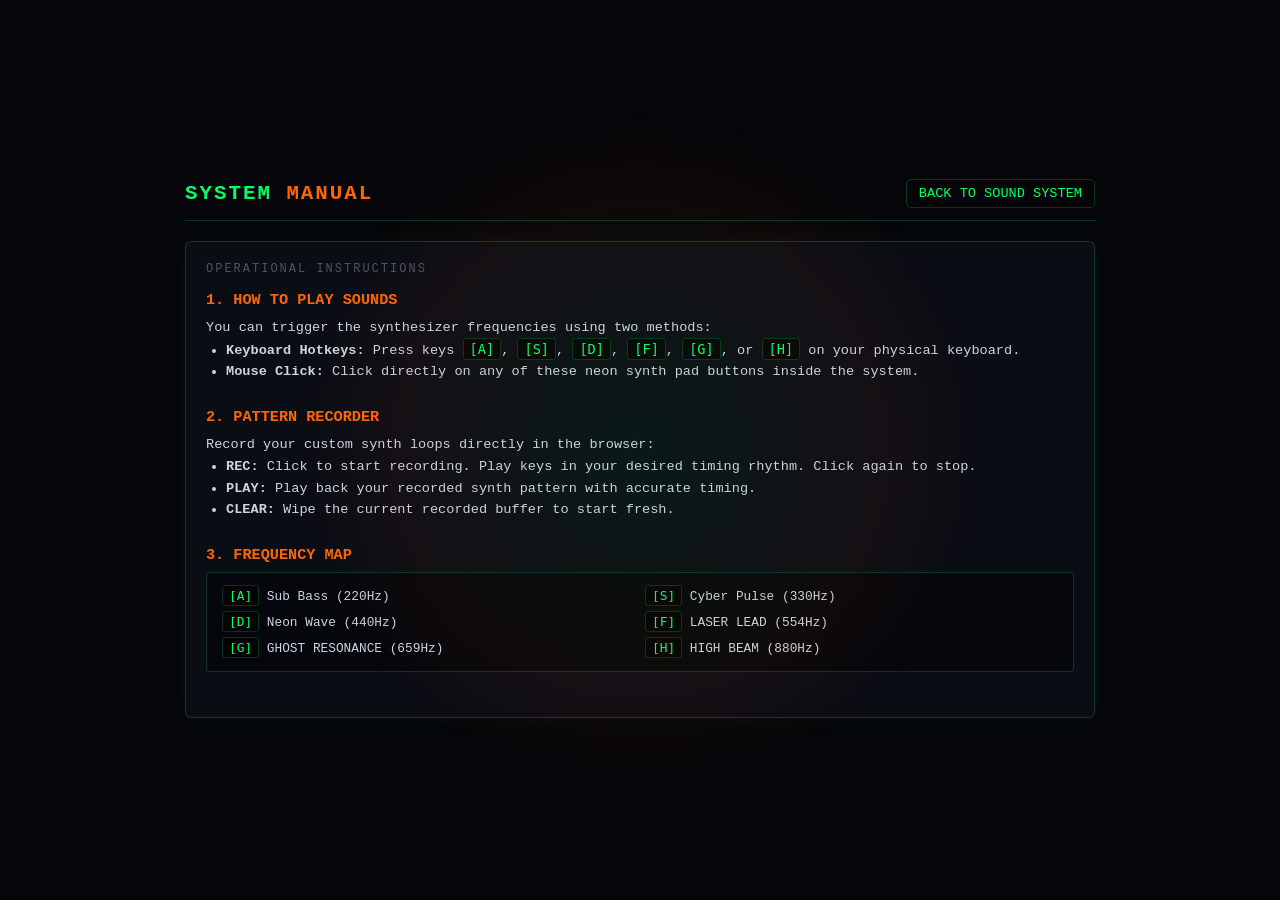
==== guide.html @ f9e5bde0 "2nd commmit" ====
<!DOCTYPE html>
<html>
<head>
    <title>USER MANUAL</title>
    <link rel="stylesheet" href="style.css">
</head>
<body>

    <div class="glow"></div>

    <div class="app-container">
        <header>
            <div class="brand"><span class="accent">SYSTEM</span> <span class="pumpkin">MANUAL</span></div>
            <div class="nav-links">
                <a href="index.html" class="guide-link">BACK TO SOUND SYSTEM</a>
            </div>
        </header>

        <div class="panel guide-panel">
            <div class="panel-title">OPERATIONAL INSTRUCTIONS</div>
        <div class="guide-section">
            <h3>1. HOW TO PLAY SOUNDS</h3>
            <p>You can trigger the synthesizer frequencies using two methods:</p>
            <ul>
                <li><strong>Keyboard Hotkeys:</strong> Press keys <code>[A]</code>, <code>[S]</code>, <code>[D]</code>, <code>[F]</code>, <code>[G]</code>, or <code>[H]</code> on your physical keyboard.</li>
                <li><strong>Mouse Click:</strong> Click directly on any of these neon synth pad buttons inside the system.</li>
            </ul>
        </div>

        <div class="guide-section">
            <h3>2. PATTERN RECORDER</h3>
            <p>Record your custom synth loops directly in the browser:</p>
            <ul>
                <li><strong>REC:</strong> Click to start recording. Play keys in your desired timing rhythm. Click again to stop.</li>
                <li><strong>PLAY:</strong> Play back your recorded synth pattern with accurate timing.</li>
                <li><strong>CLEAR:</strong> Wipe the current recorded buffer to start fresh.</li>
            </ul>
        </div>
        <div class="guide-section">
            <h3>3. FREQUENCY MAP</h3>
            <div class="freq-table">
                <div><code>[A]</code> Sub Bass (220Hz)</div>
                <div><code>[S]</code> Cyber Pulse (330Hz)</div>
                <div><code>[D]</code> Neon Wave (440Hz)</div>
                <div><code>[F]</code> LASER LEAD (554Hz)</div>
                <div><code>[G]</code> GHOST RESONANCE (659Hz)</div>
                <div><code>[H]</code> HIGH BEAM (880Hz)</div>
            </div>
        </div>
    </div>
</div>
    
</body>
</html>
---- style.css ----
:root {
    --bg: #06060a;
    --panel: rgba(14, 16, 24, 0.85);
    --border: rgba(0, 255, 102, 0.2);
    --accent: #00ff66;
    --pumpkin: #ff6600;
    --text: #cbd5e1;
    --muted: #475569;
    --font: 'Courier New', Courier, monospace;
}
* {
    margin: 0;
    padding: 0;
    box-sizing: border-box;
}

body {
    background-color: var(--bg);
    color: var(--text);
    font-family: var(--font);
    min-height: 100vh;
    display: flex;
    justify-content: center;
    align-items: center;
    overflow-x: hidden;
}

.glow {
    position: fixed;
    width: 700px;
    height: 700px;
    border-radius: 50%;
    background: radial-gradient(circle, rgba(0, 255, 102, 0.05) 0%, rgba(255,102,0,0.04) 50%, transparent 70%);
    pointer-events: none;
}

.app-container {
    width: 100%;
    max-width: 950px;
    padding: 20px;
}

header {
    display: flex;
    justify-content: space-between;
    align-items: center;
    padding-bottom: 15px;
    border-bottom: 1px solid var(--border);
    margin-bottom: 20px;
}

.brand {
    font-weight: bold;
    font-size: 1.3rem;
    letter-spacing: 2px;
}

.accent {
    color: var(--accent);
}

.pumpkin {
    color: var(--pumpkin);
}

.guide-link {
    color: var(--accent);
    text-decoration: none;
    font-size: 0.85rem;
    border: 1px solid var(--border);
    padding: 6px 12px;
    border-radius: 5px;
    transition: all 0.2s;
}

.guide-link:hover {
    background: var(--accent);
    color: #000;
    box-shadow: 0 0 10px var(--accent);
}

.main-grid {
    display: grid;
    grid-template-columns: 1fr 340px;
    gap: 20px;
}

@media (max-width: 768px) {
    .main-grid {
        grid-template-columns: 1fr;
    }
}

.panel {
    background: var(--panel);
    border: 1px solid var(--border);
    border-radius: 6px;
    padding: 20px;
    box-shadow: 0 0 25px rgba(0, 255, 102, 0.05);
}

.panel-title {
    font-size: 0.75rem;
    color: var(--muted);
    letter-spacing: 2px;
    margin-bottom: 15px;
}

.canvas-box {
    width: 100%;
    height: 280px;
    border: 1px solid var(--border);
    border-radius: 4px;
    background: rgba(0, 0, 0, 0.6);
    overflow: hidden;
}

canvas {
    width: 100%;
    height: 100%;
    display: block;
}

.recorder-bar {
    display: flex;
    align-items: center;
    gap: 10px;
    margin-top: 15px;
    background: rgba(0, 0, 0, 0.4);
    padding: 10px;
    border: 1px solid var(--border);
    border-radius: 4px;
}

.ctrl-btn {
    background: transparent;
    border: 1px solid var(--border);
    color: var(--text);
    padding: 8px 14px;
    font-family: var(--font);
    font-size: 0.75rem;
    font-weight: bold;
    cursor: pointer;
    border-radius: 4px;
    transition: all 0.2s;
}

.ctrl-btn.rec {
    border-color: #ff3366;
    color: #ff3366;
}
.ctrl-btn.rec.recording {
    background: #ff3366;
    color: #000;
    animation: pulse 1s infinite;
}
.ctrl-btn.play {
    border-color: var(--accent); color: var(--accent);
}
.ctrl-btn.play:hover:not(:disabled) {
    background: var(--accent);
    color: #000;
}
.ctrl-btn.clear {
    border-color: var(--muted);
    color: var(--muted);
}
.ctrl-btn.clear:hover:not(:disabled) {
    border-color: #ff3333; color: #ff3333;
}

.ctrl-btn:disabled {
    opacity: 0.3;
    cursor: not-allowed;
    border-color: var(--muted);
    color: var(--muted)
}

.status-tag {
    margin-left: auto;
    font-size: 0.7rem;
    color: var(--muted);
    letter-spacing: 1px;
}

@keyframes pulse {
    0% {opacity: 1;}
    50% {opacity: 0.4;}
    100% {opacity: 1;}
}

.pad-grid {
    display: grid;
    grid-template-columns: 1fr 1fr;
    gap: 12px;
}

.pad-btn {
    background: rgba(0, 0, 0, 0.5);
    border: 1px solid var(--border);
    border-radius: 4px;
    padding: 18px 10px;
    display: flex;
    flex-direction: column;
    align-items: center;
    gap: 6px;
    cursor: pointer;
    transition: all 0.15s ease;
}

.pad-key {
    font-weight: bold;
    font-size: 1.1rem;
    color: var(--pumpkin);
}

.pad-label {
    font-size: 0.65rem;
    color: var(--muted);
    letter-spacing: 1px;
}

.pad-btn:hover {
    border-color: var(--accent);
    box-shadow: 0 0 15px rgba(0, 255, 102, 0.2);
}

.pad-btn.active {
    background: var(--accent);
    border-color: var(--accent);
    box-shadow: 0 0 20px var(--accent)
}

.pad-btn.active .pad-key,
.pad-btn.active .pad-label {
    color: #000;
}

.hint {
    font-size: 0.75rem;
    color: var(--muted);
    margin-top: 15px;
    text-align: center;
}

.guide-section {
    margin-bottom: 25px;
}

.guide-section h3 {
    font-size: 0.95rem;
    color: var(--pumpkin);
    margin-bottom: 8px;
}

.guide-section p, .guide-section ul {
    font-size: 0.85rem;
    line-height: 1.6;
    color: var(--text);
}

.guide-section ul {
    margin-left: 20px;
}

.guide-section code {
    background: rgba(0,0,0,0.6);
    border: 1px solid var(--border);
    color: var(--accent);
    padding: 2px 6px;
    border-radius: 3px;
}

.freq-table {
    display: grid;
    grid-template-columns: 1fr 1fr;
    gap: 10px;
    background: rgba(0,0,0,0.4);
    padding: 15px;
    border: 1px solid var(--border);
    border-radius: 4px;
    font-size: 0.8rem;
}
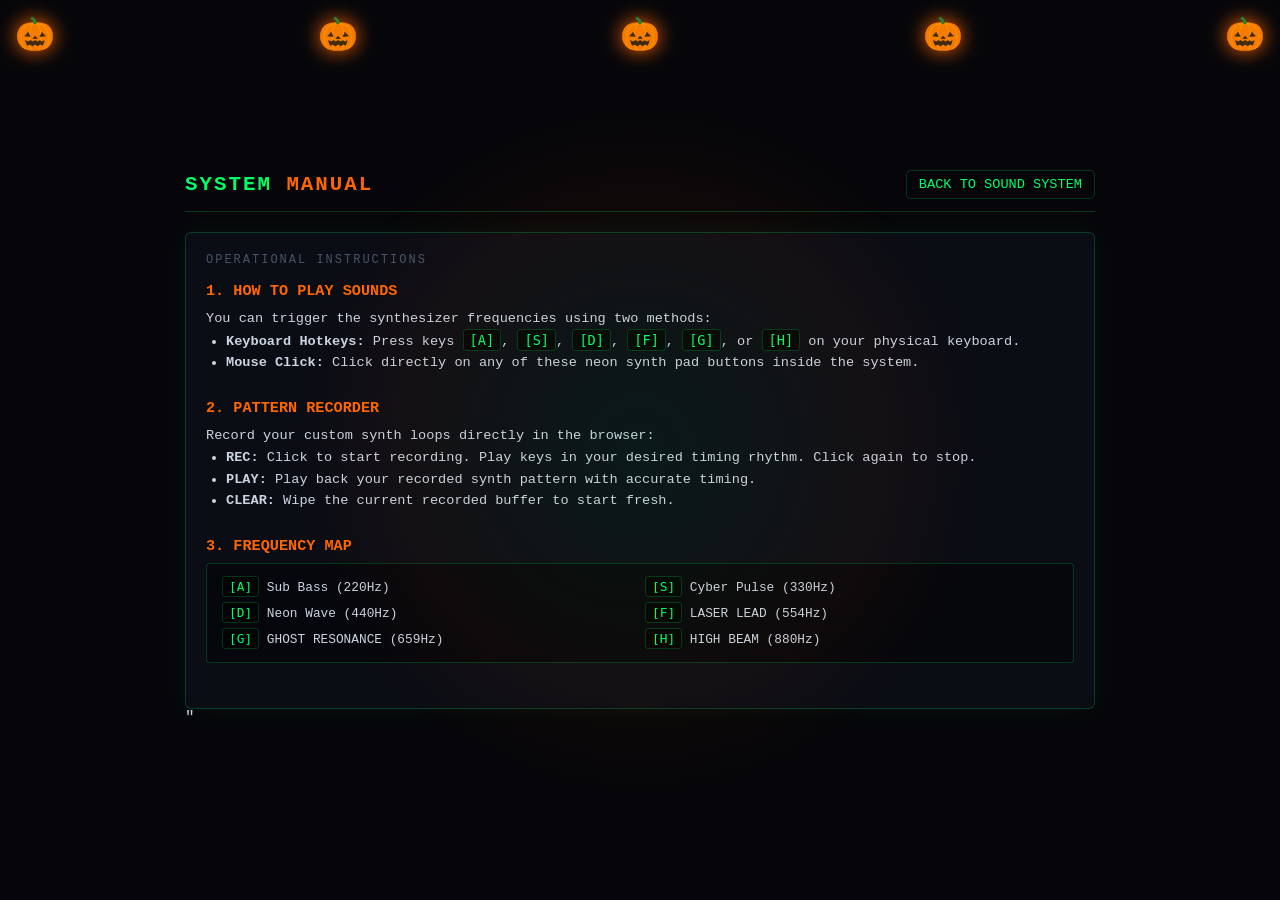
==== commit 205924d1: "3rd commit" ====
--- a/guide.html
+++ b/guide.html
@@ -48,6 +48,14 @@
             </div>
         </div>
     </div>
+
+    <div class="pumpkins">
+        <span>🎃</span>
+        <span>🎃</span>
+        <span>🎃</span>
+        <span>🎃</span>
+        <span>🎃</span>
+    </div>"
 </div>
     
 </body>
--- a/style.css
+++ b/style.css
@@ -280,4 +280,20 @@
     border: 1px solid var(--border);
     border-radius: 4px;
     font-size: 0.8rem;
+}
+
+.pumpkins {
+    position: fixed;
+    inset: 15px;
+    display: flex;
+    flex-wrap: wrap;
+    justify-content: space-between;
+    align-content: space-between;
+    pointer-events: none;
+    z-index: 100;
+    font-size: 2rem;
+}
+
+.pumpkins span {
+    filter: drop-shadow(0 0 10px var(--pumpkin));
 }
